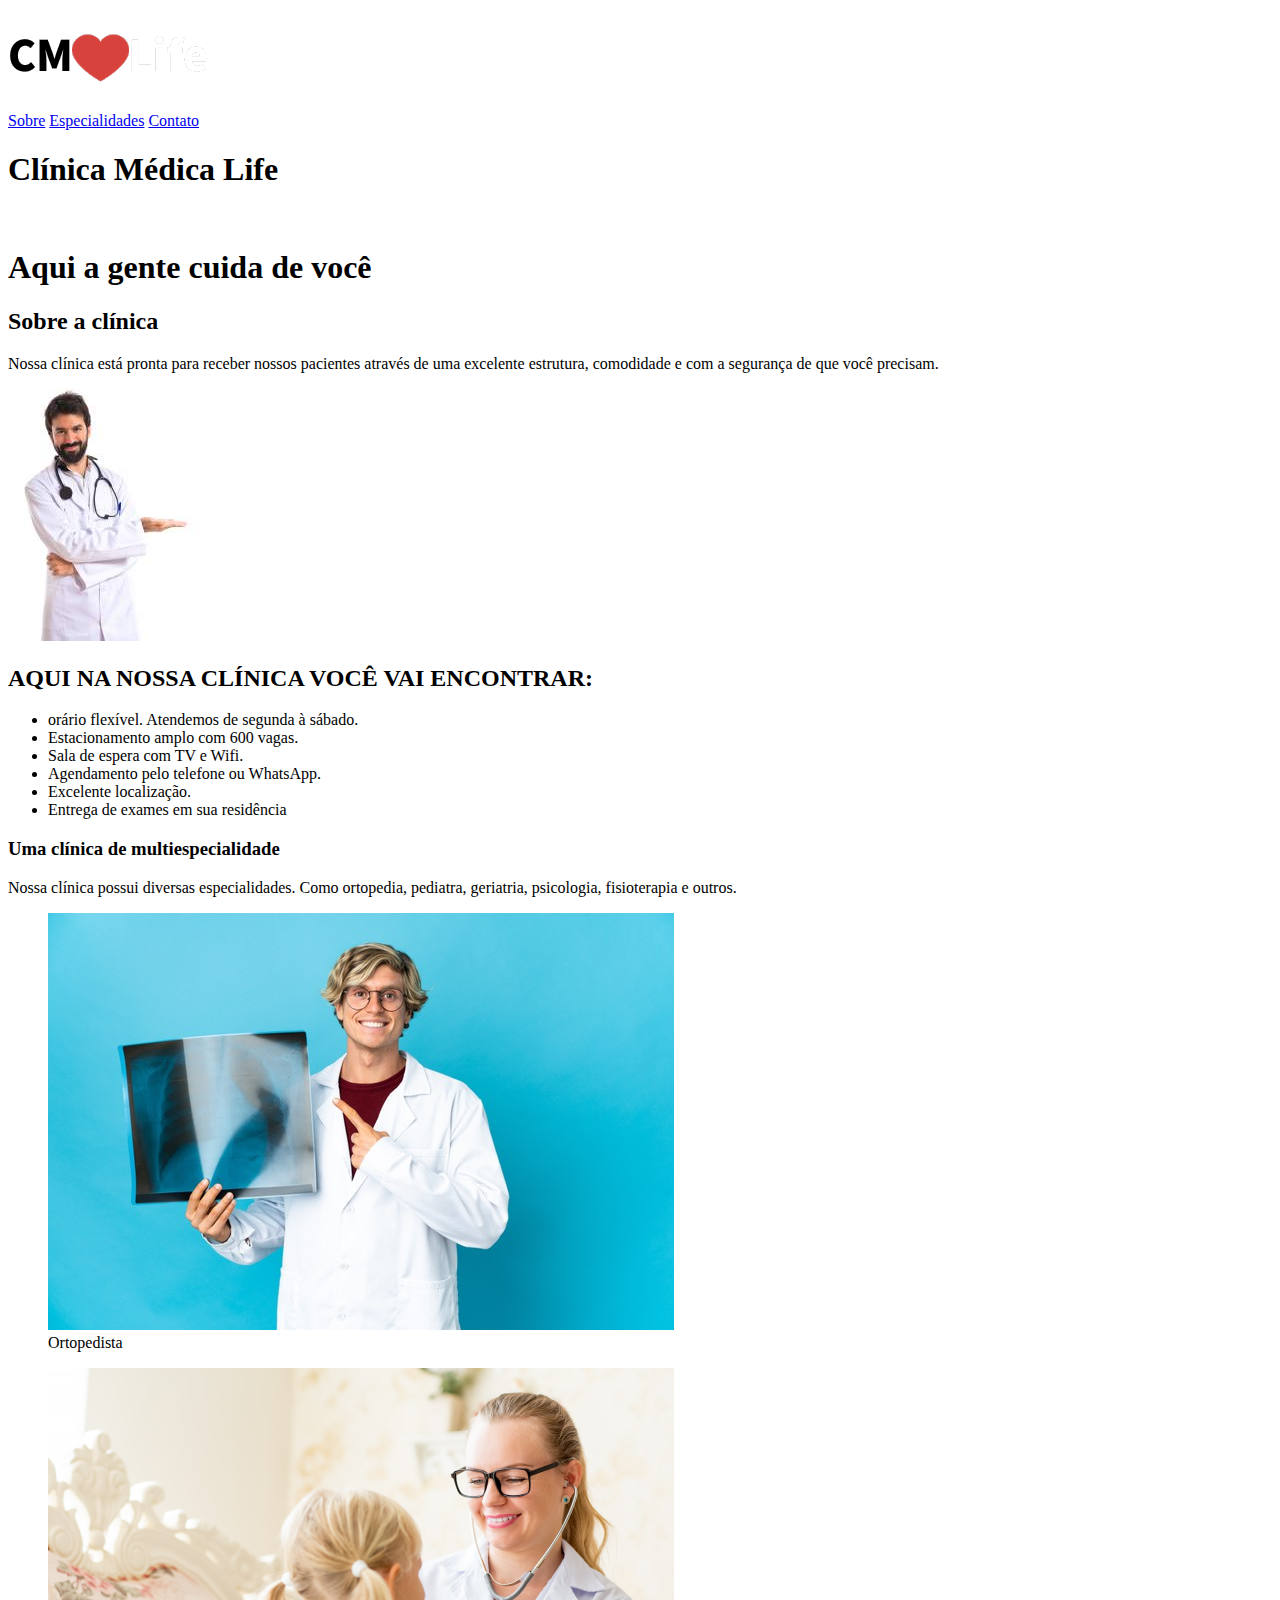
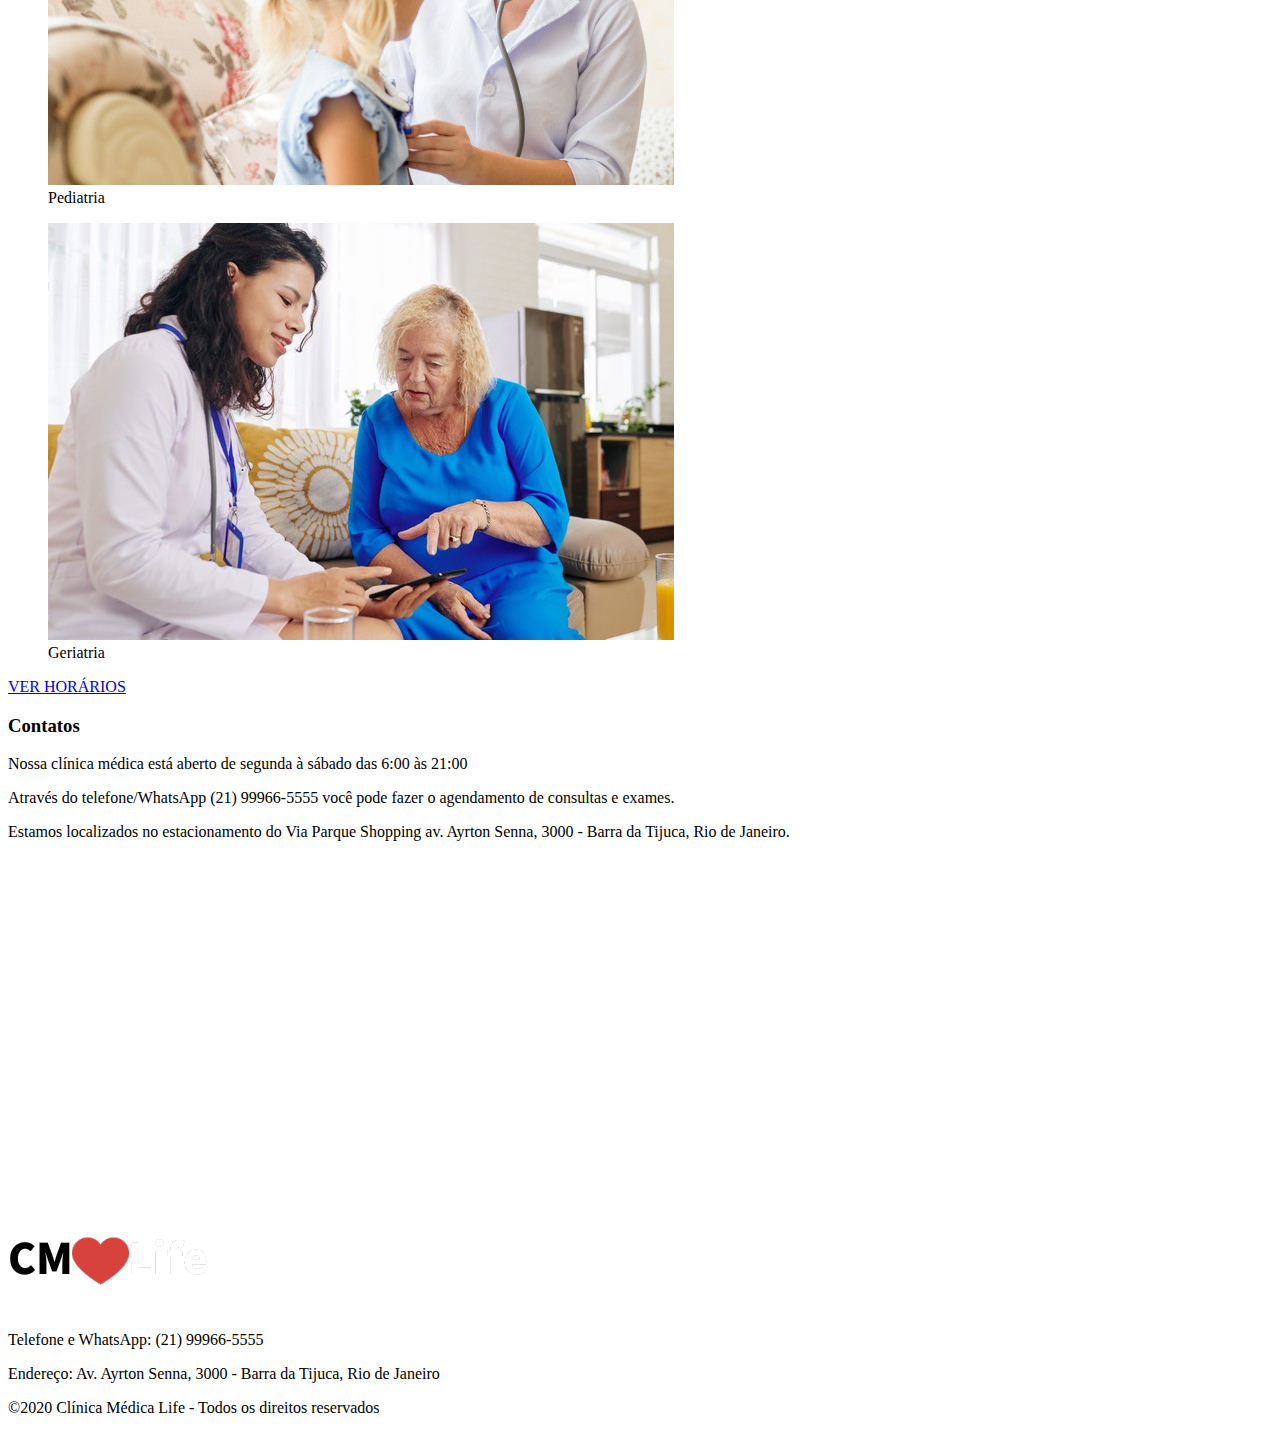
==== index.html @ bc52bafe "fist commit" ====
<!DOCTYPE html>
<html lang="en">
<head>
    <meta charset="UTF-8">
    <meta name="viewport" content="width=device-width, initial-scale=1.0">
    <link rel="stylesheet" href="css/style.css">
    <title>CMLife - Home</title>
</head>
<body>
    <header>
        <div class="topo">
            <div class="logo">
                <a href="index.html">
                    <img src="assets/logo.png" alt="logo" title="logo">
                </a>
            </div>
            <nav>
                <a href="#sobre">Sobre</a>
                <a href="#">Especialidades</a>
                <a href="#contatos">Contato</a>
            </nav>
        </div>
    </header>

    <main>
        <section class="banner">
            <div>
                <h1>Clínica Médica Life</h1>
                <br>
                <h1>Aqui a gente cuida de você</h1>
            </div>
        </section>
        <section id="sobre">
            <div>
                <h2>Sobre a clínica</h2>
                <p>Nossa clínica está pronta para receber nossos pacientes através de uma excelente estrutura, comodidade e com a segurança de que você precisam.</p>
            </div>
            <div>
                <div class="img_medico">
                    <img src="assets/medico.jpg" alt="medico">
                </div>
                <div>
                    <h2>AQUI NA NOSSA CLÍNICA VOCÊ VAI ENCONTRAR:</h2>
                    <ul>
                        <li>orário flexível. Atendemos de segunda à sábado.</li>
                        <li>Estacionamento amplo com 600 vagas.
                        </li>
                        <li>Sala de espera com TV e Wifi.
                        </li>
                        <li>Agendamento pelo telefone ou WhatsApp.
                        </li>
                        <li>Excelente localização.
                        </li>
                        <li>Entrega de exames em sua residência
                        </li>
                    </ul>
                </div>
            </div>
        </section>
        <section id="especialidades">
            <div>
                <h3>Uma clínica de multiespecialidade</h3>
                <p>Nossa clínica possui diversas especialidades. Como ortopedia, pediatra, geriatria, psicologia, fisioterapia e outros.</p>
            </div>
            <div>
                <figure>
                    <img src="assets/ortopedia1.png" alt="">
                    <figcaption>Ortopedista</figcaption>
                </figure>
                <figure>
                    <img src="assets/pediatra.png" alt="">
                    <figcaption>Pediatria</figcaption>
                </figure>
                <figure>
                    <img src="assets/geriatra.png" alt="">
                    <figcaption>Geriatria</figcaption>
                </figure>
            </div>
            <div>
                <a href="especialidades.html">VER HORÁRIOS</a>
            </div>
        </section>
        <section id="contatos">
            <h3>Contatos</h3>
            <p>Nossa clínica médica está aberto de segunda à sábado das 6:00 às 21:00
            </p>
            <p>Através do telefone/WhatsApp (21) 99966-5555 você pode fazer o agendamento de consultas e exames.
            </p>
            <p>Estamos localizados no estacionamento do Via Parque Shopping av. Ayrton Senna, 3000 - Barra da Tijuca, Rio de Janeiro.
            </p>
            <iframe src="https://www.google.com/maps/embed?pb=!1m14!1m8!1m3!1d14692.471710812997!2d-43.3641911!3d-22.9826906!3m2!1i1024!2i768!4f13.1!3m3!1m2!1s0x0%3A0x539cb07246f0e38d!2sVia%20Parque%20Shopping!5e0!3m2!1spt-BR!2sbr!4v1612707978931!5m2!1spt-BR!2sbr" width="100%" height="350" frameborder="0"></iframe>
        </section>
    </main>

    <footer>
        <div>
            <img src="assets/logo.png" alt="">
            <p>Telefone e WhatsApp: (21) 99966-5555
            </p>
            <p>Endereço: Av. Ayrton Senna, 3000 - Barra da Tijuca, Rio de Janeiro
            </p>
            <p>©2020 Clínica Médica Life - Todos os direitos reservados</p>
        </div>
    </footer>
</body>
</html>
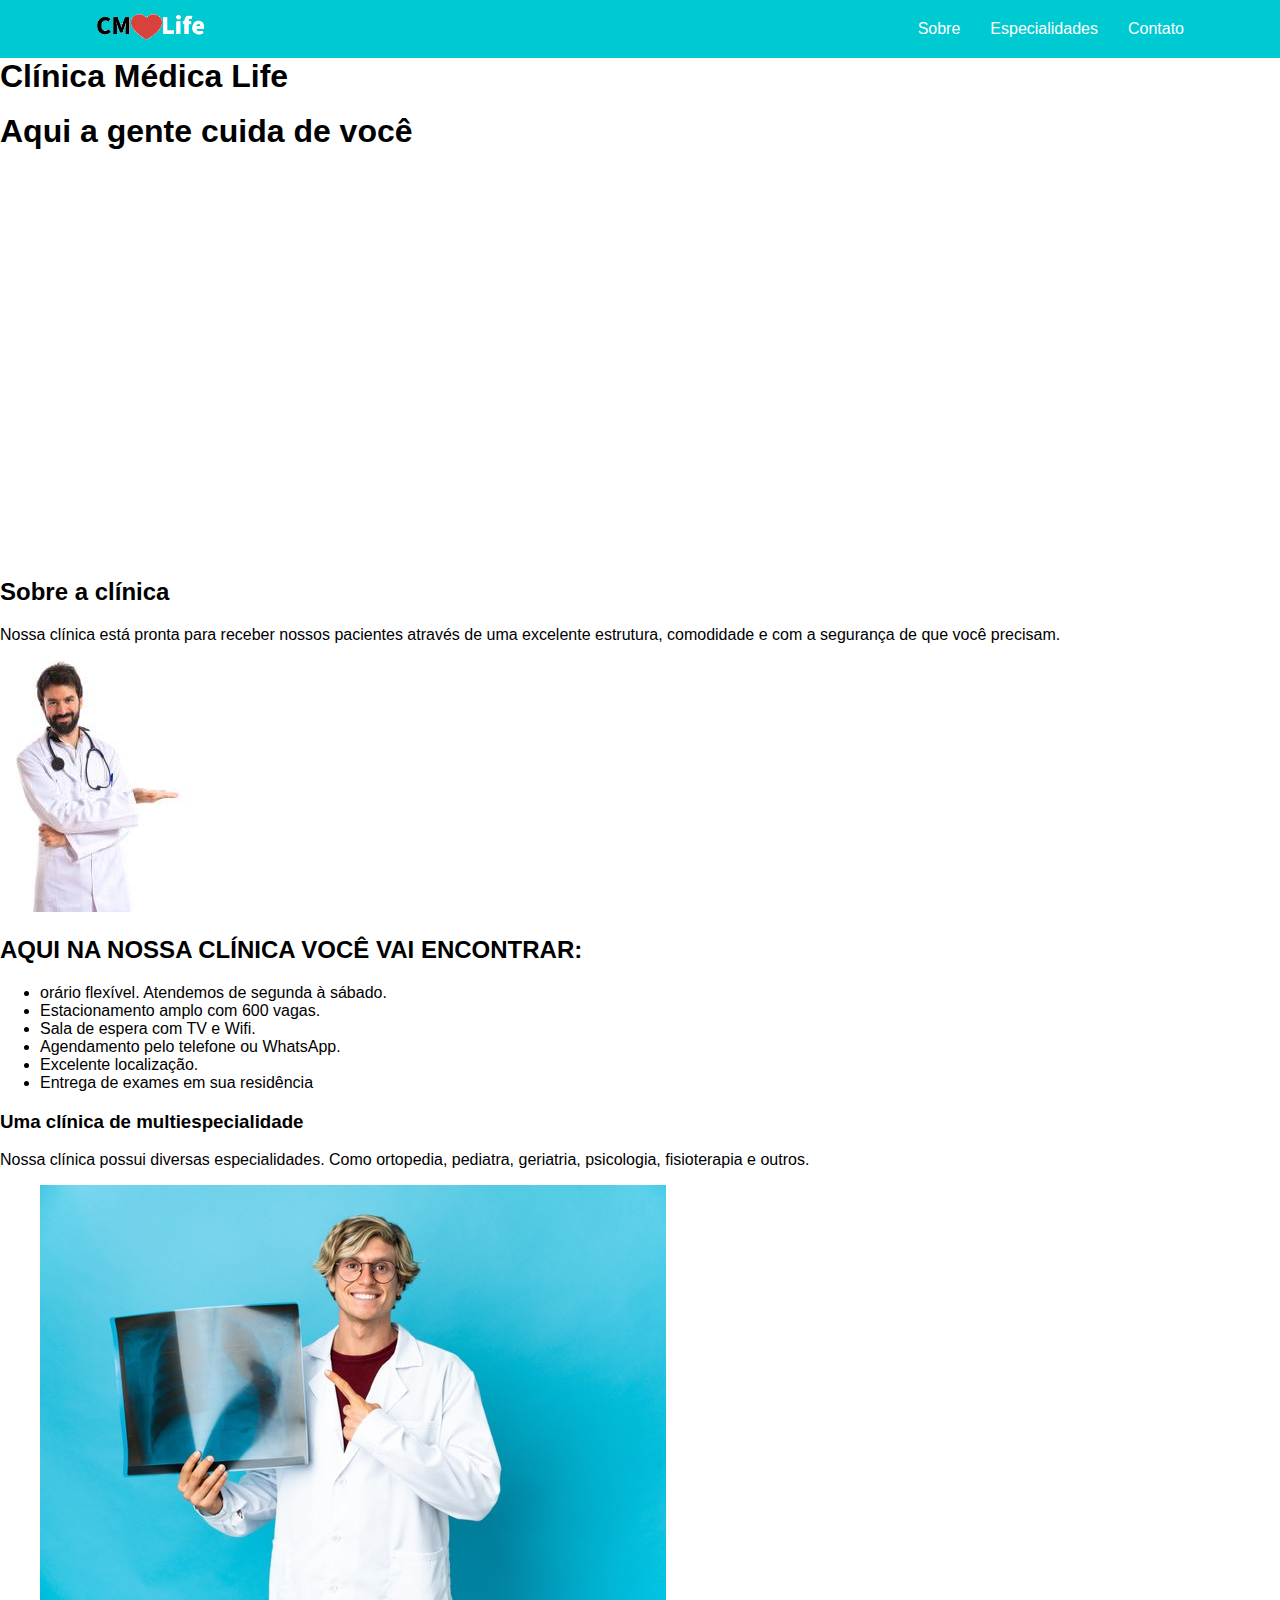
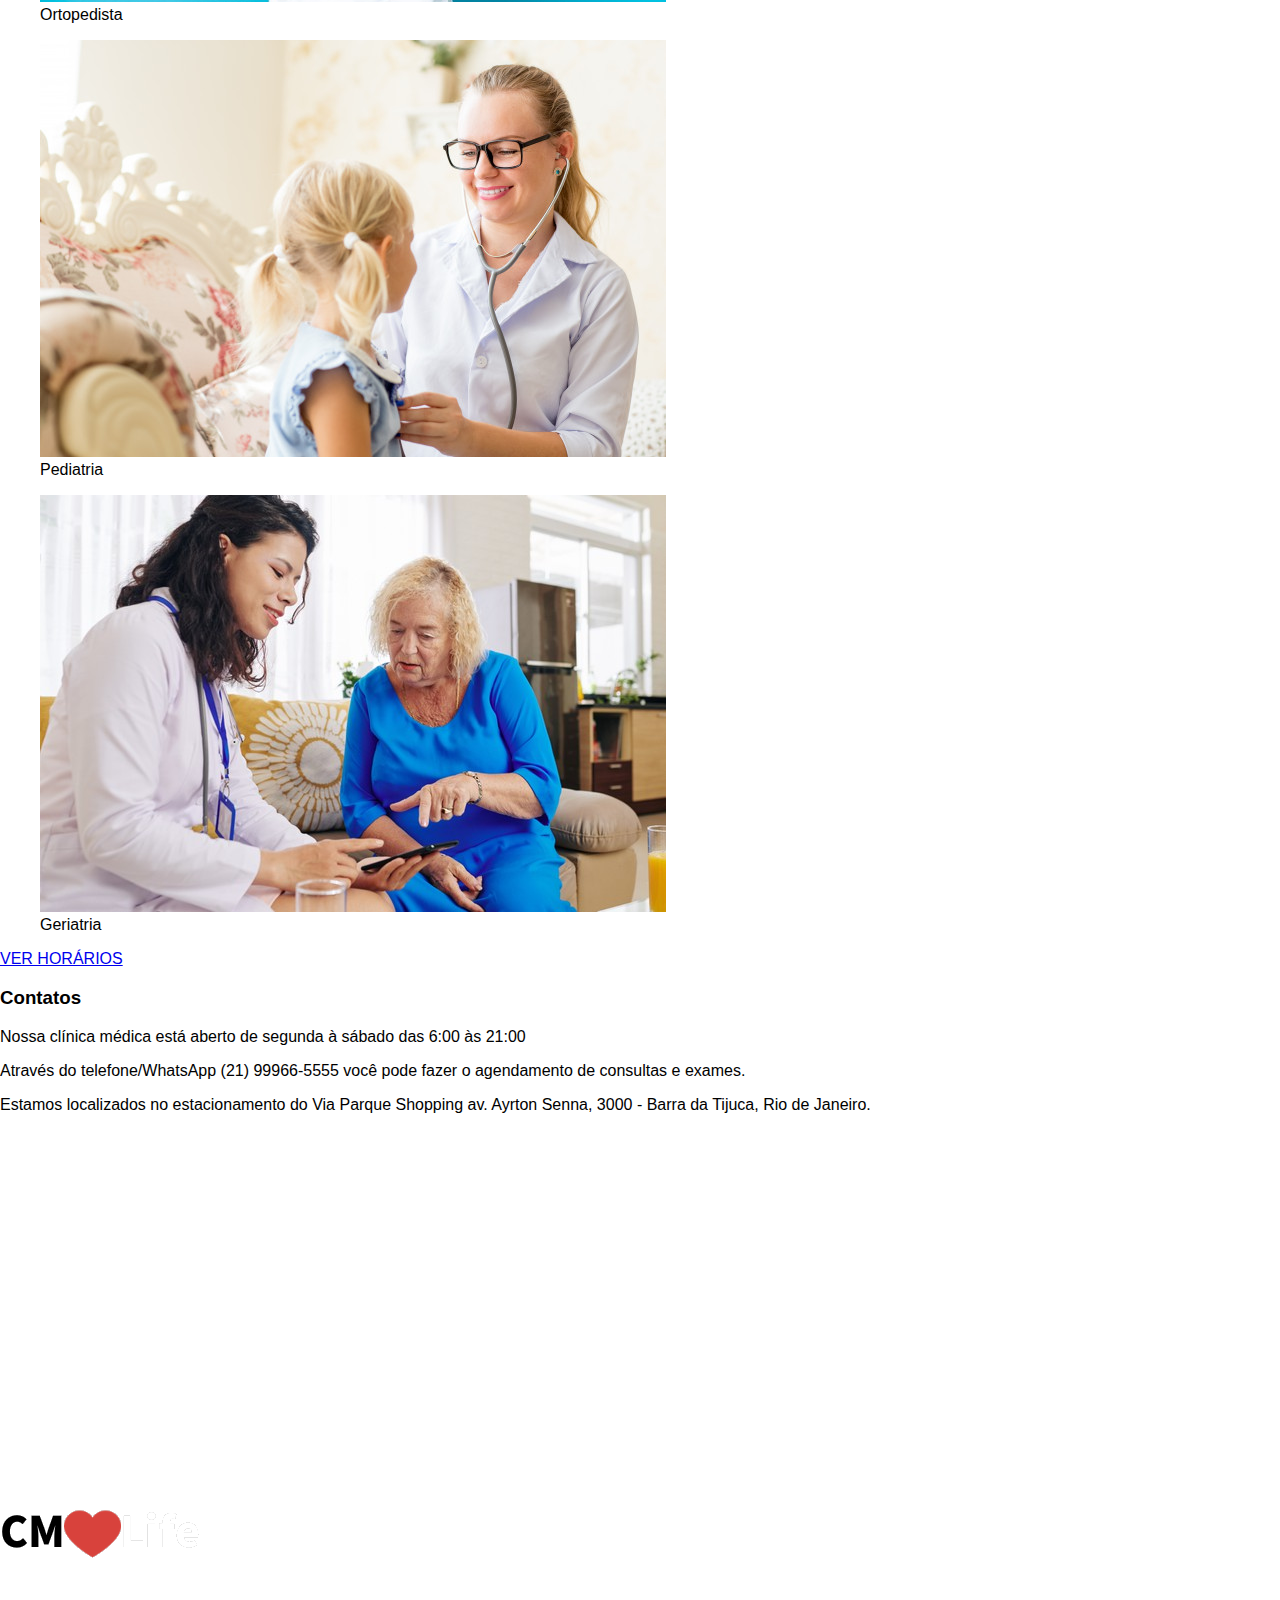
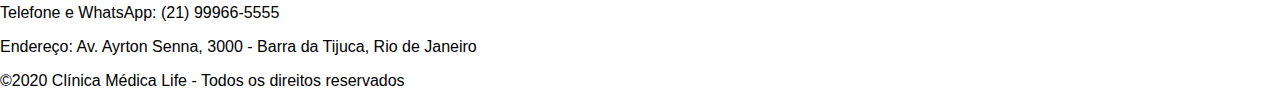
==== commit 61e6ad62: "feat: estilização do header e inicialização da estilização da sessão banner na main" ====
--- a/index.html
+++ b/index.html
@@ -4,21 +4,25 @@
     <meta charset="UTF-8">
     <meta name="viewport" content="width=device-width, initial-scale=1.0">
     <link rel="stylesheet" href="css/style.css">
+    <link href="https://fonts.googleapis.com/css2?family=Source+Sans+Pro:ital,wght@0,200;0,300;0,400;0,600;0,700;0,900;1,200;1,300;1,400;1,600;1,700;1,900&display=swap
+    ">
     <title>CMLife - Home</title>
 </head>
 <body>
     <header>
         <div class="topo">
-            <div class="logo">
-                <a href="index.html">
-                    <img src="assets/logo.png" alt="logo" title="logo">
-                </a>
+            <div class="conteudo-topo">
+                <div class="logo">
+                    <a href="index.html">
+                        <img src="assets/logo.png" alt="logo" title="logo">
+                    </a>
+                </div>
+                <nav class="links-topo">
+                    <a href="#sobre">Sobre</a>
+                    <a href="#">Especialidades</a>
+                    <a href="#contatos">Contato</a>
+                </nav>
             </div>
-            <nav>
-                <a href="#sobre">Sobre</a>
-                <a href="#">Especialidades</a>
-                <a href="#contatos">Contato</a>
-            </nav>
         </div>
     </header>
 
--- a/css/style.css
+++ b/css/style.css
@@ -0,0 +1,69 @@
+/* GERAL */
+* {
+    box-sizing: border-box;
+    font-family: 'Source Sans Pro', sans-serif;
+}
+
+body {
+    margin: 0;
+    padding: 0;
+    background-color: #fff;
+}
+
+h1 {
+    padding: 0;
+    margin: 0;
+}
+
+/* TOPO */
+.topo {
+    background-color: #00cad1;
+    display: flex;
+    justify-content: center;
+    width: 100%;
+}
+
+.conteudo-topo {
+    display: flex;
+    justify-content: space-between;
+    width: 85%;
+}
+
+.logo {
+    width: 10%;
+    display: flex;
+    justify-content: center;
+    align-items: center;
+}
+
+.logo img {
+    width: 100%;
+    min-width: 100px
+}
+
+.links-topo {
+    display: flex;
+    align-items: center;
+    justify-content: space-evenly;
+    gap: 30px;
+}
+
+.links-topo a {
+    color: #fff;
+    text-decoration: none;
+}
+
+.links-topo a:hover {
+    color: #004b4c;
+}
+
+/* CONTEUDO */
+.banner {
+    background-image: url('/assets/recepcao.png');
+    background-size: cover;
+    background-position: center;
+    background-repeat: no-repeat;
+    height: 500px;
+    width: 100%;
+}
+
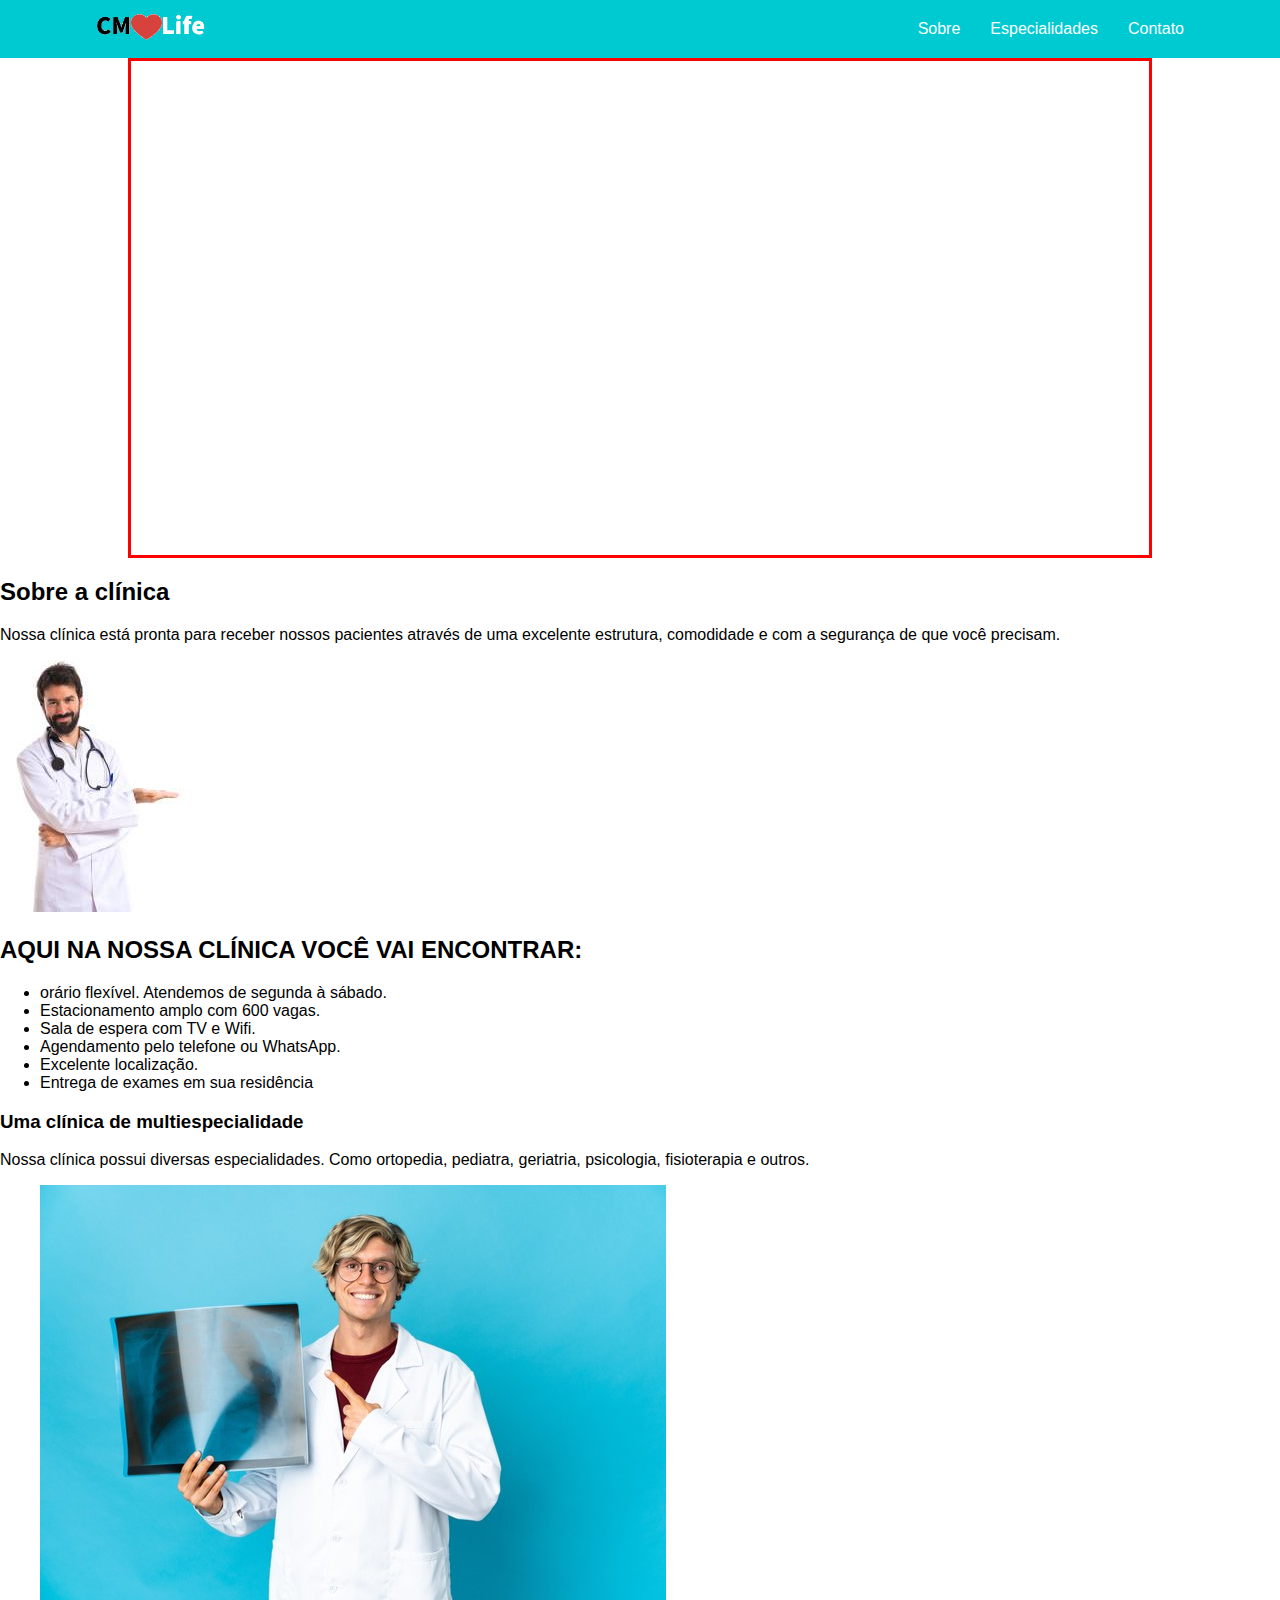
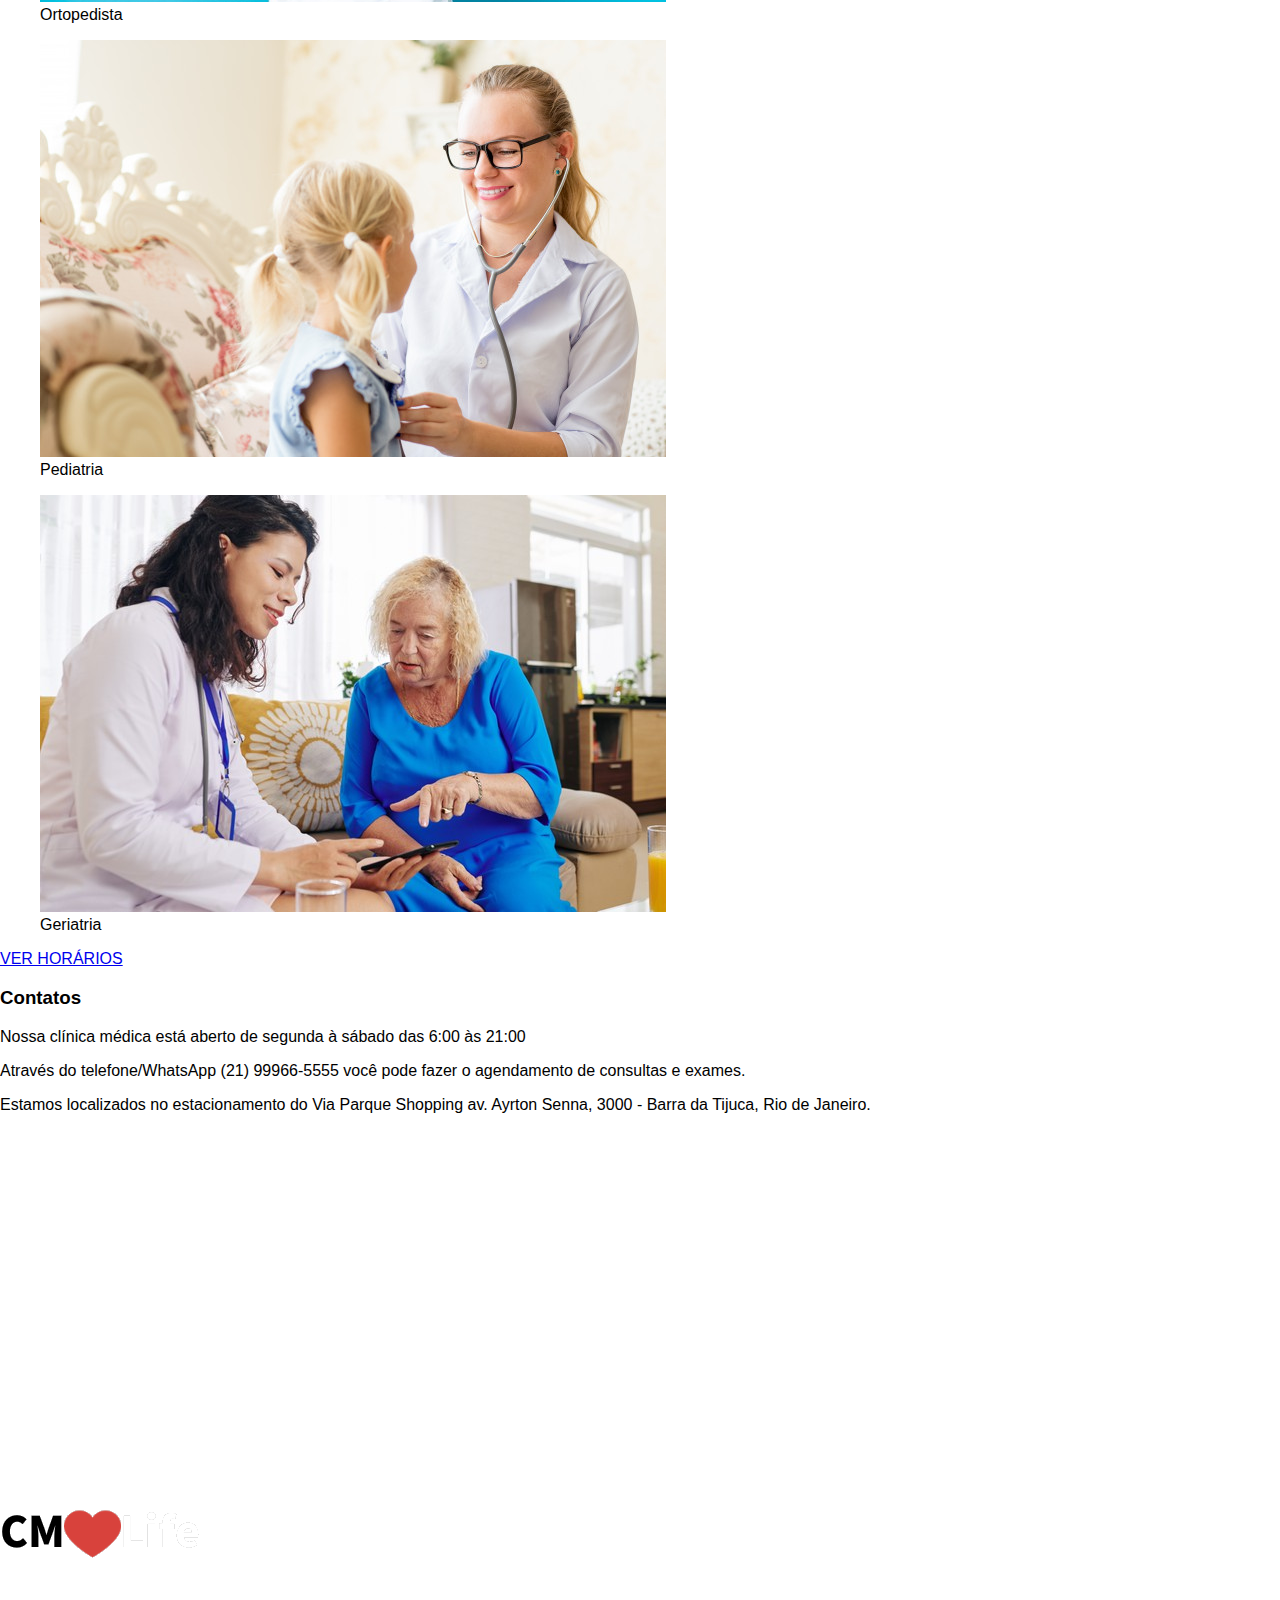
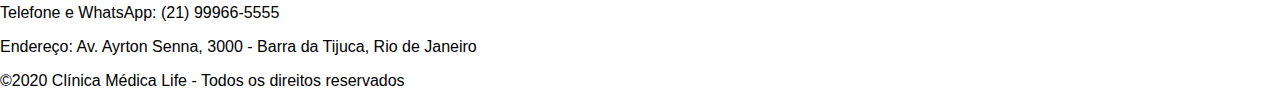
==== commit 8ee3f554: "feat: criação da estilização da banner" ====
--- a/index.html
+++ b/index.html
@@ -27,8 +27,8 @@
     </header>
 
     <main>
-        <section class="banner">
-            <div>
+        <section class="banner ">
+            <div class="container texto-maiusculo">
                 <h1>Clínica Médica Life</h1>
                 <br>
                 <h1>Aqui a gente cuida de você</h1>
--- a/css/style.css
+++ b/css/style.css
@@ -1,18 +1,28 @@
 /* GERAL */
 * {
     box-sizing: border-box;
-    font-family: 'Source Sans Pro', sans-serif;
 }
 
 body {
     margin: 0;
     padding: 0;
     background-color: #fff;
+    font-family: 'Source Sans Pro', sans-serif;
+}
+
+.texto-maiusculo {
+    text-transform: uppercase;
 }
 
 h1 {
     padding: 0;
     margin: 0;
+}
+
+.container {
+    max-width: 1024px;
+    display: flex;
+    justify-content: center;
 }
 
 /* TOPO */
@@ -65,5 +75,18 @@
     background-repeat: no-repeat;
     height: 500px;
     width: 100%;
+    display: flex;
+    justify-content: center;
 }
 
+.banner div {
+    border: 3px solid red;
+    width: 100%;
+    height: 500px;
+    display: flex;
+    flex-direction: column;
+    justify-content: center;
+    color: white;
+    ;
+}
+
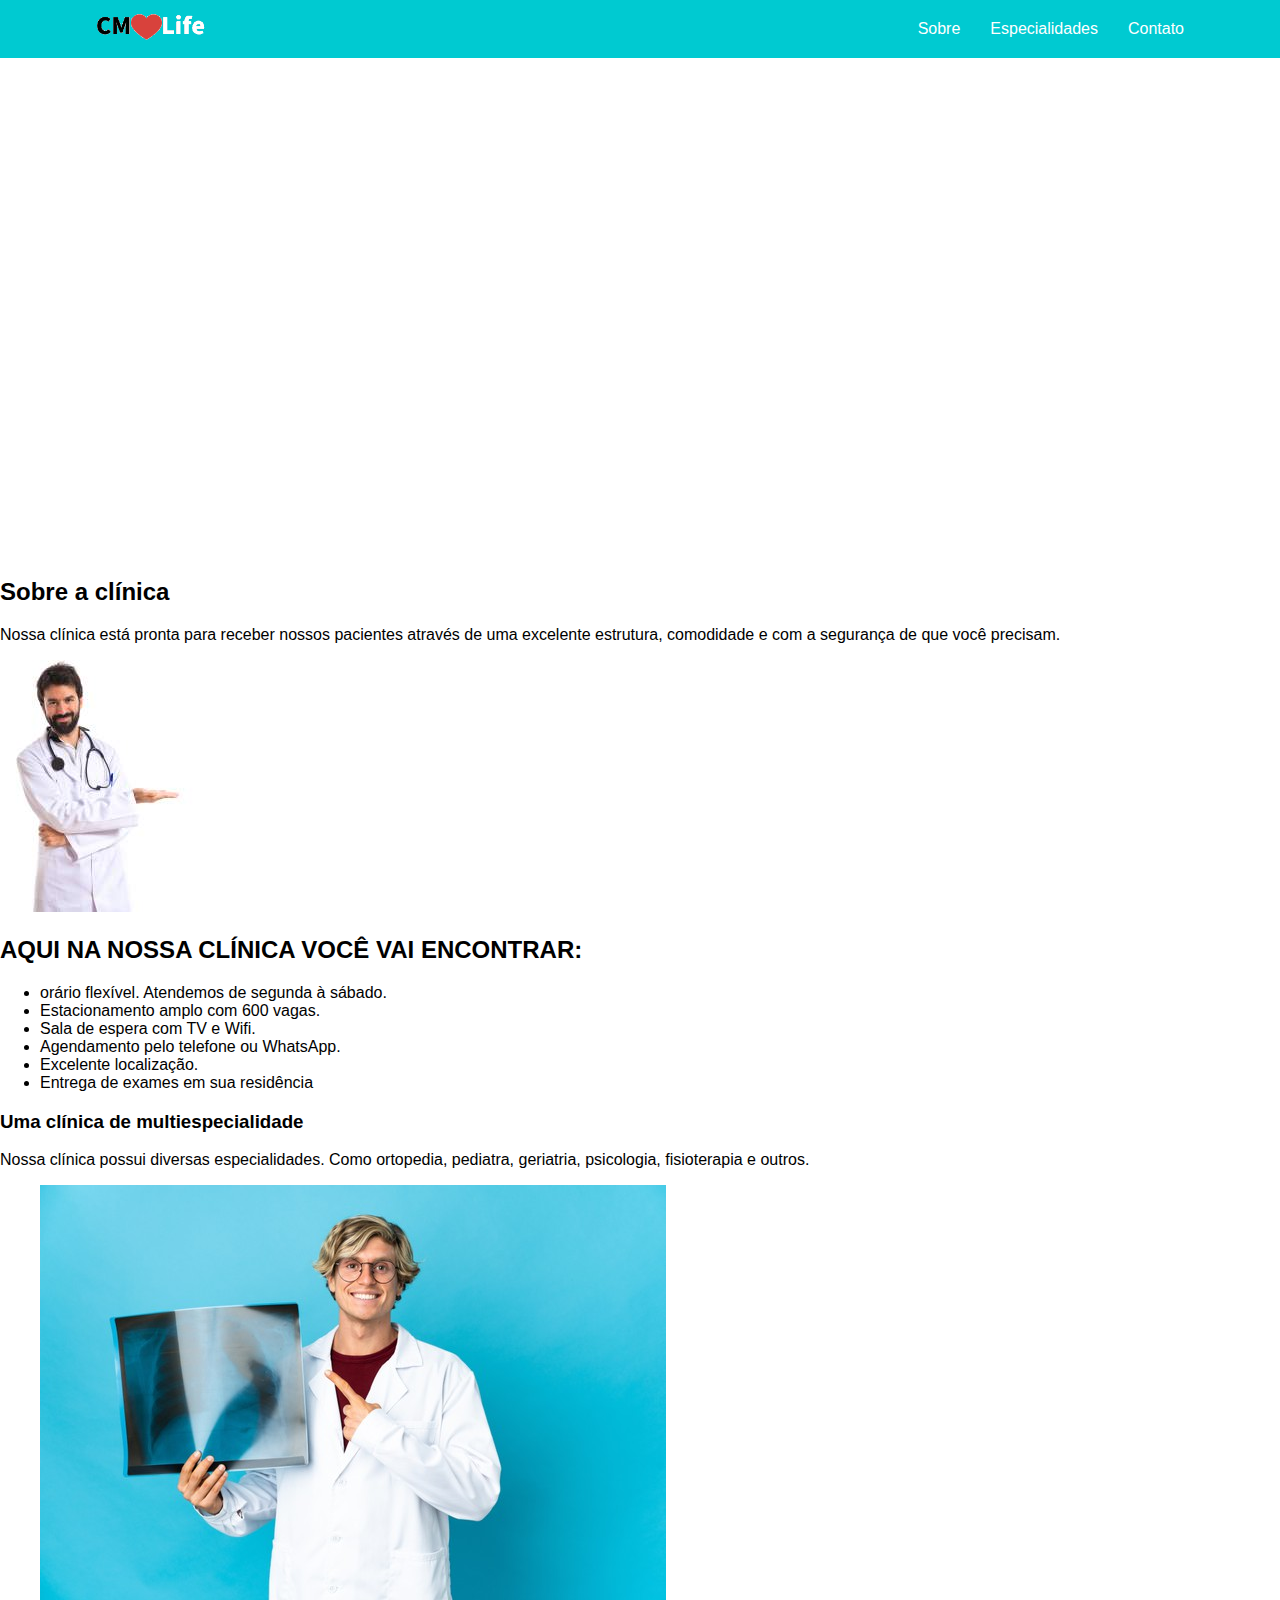
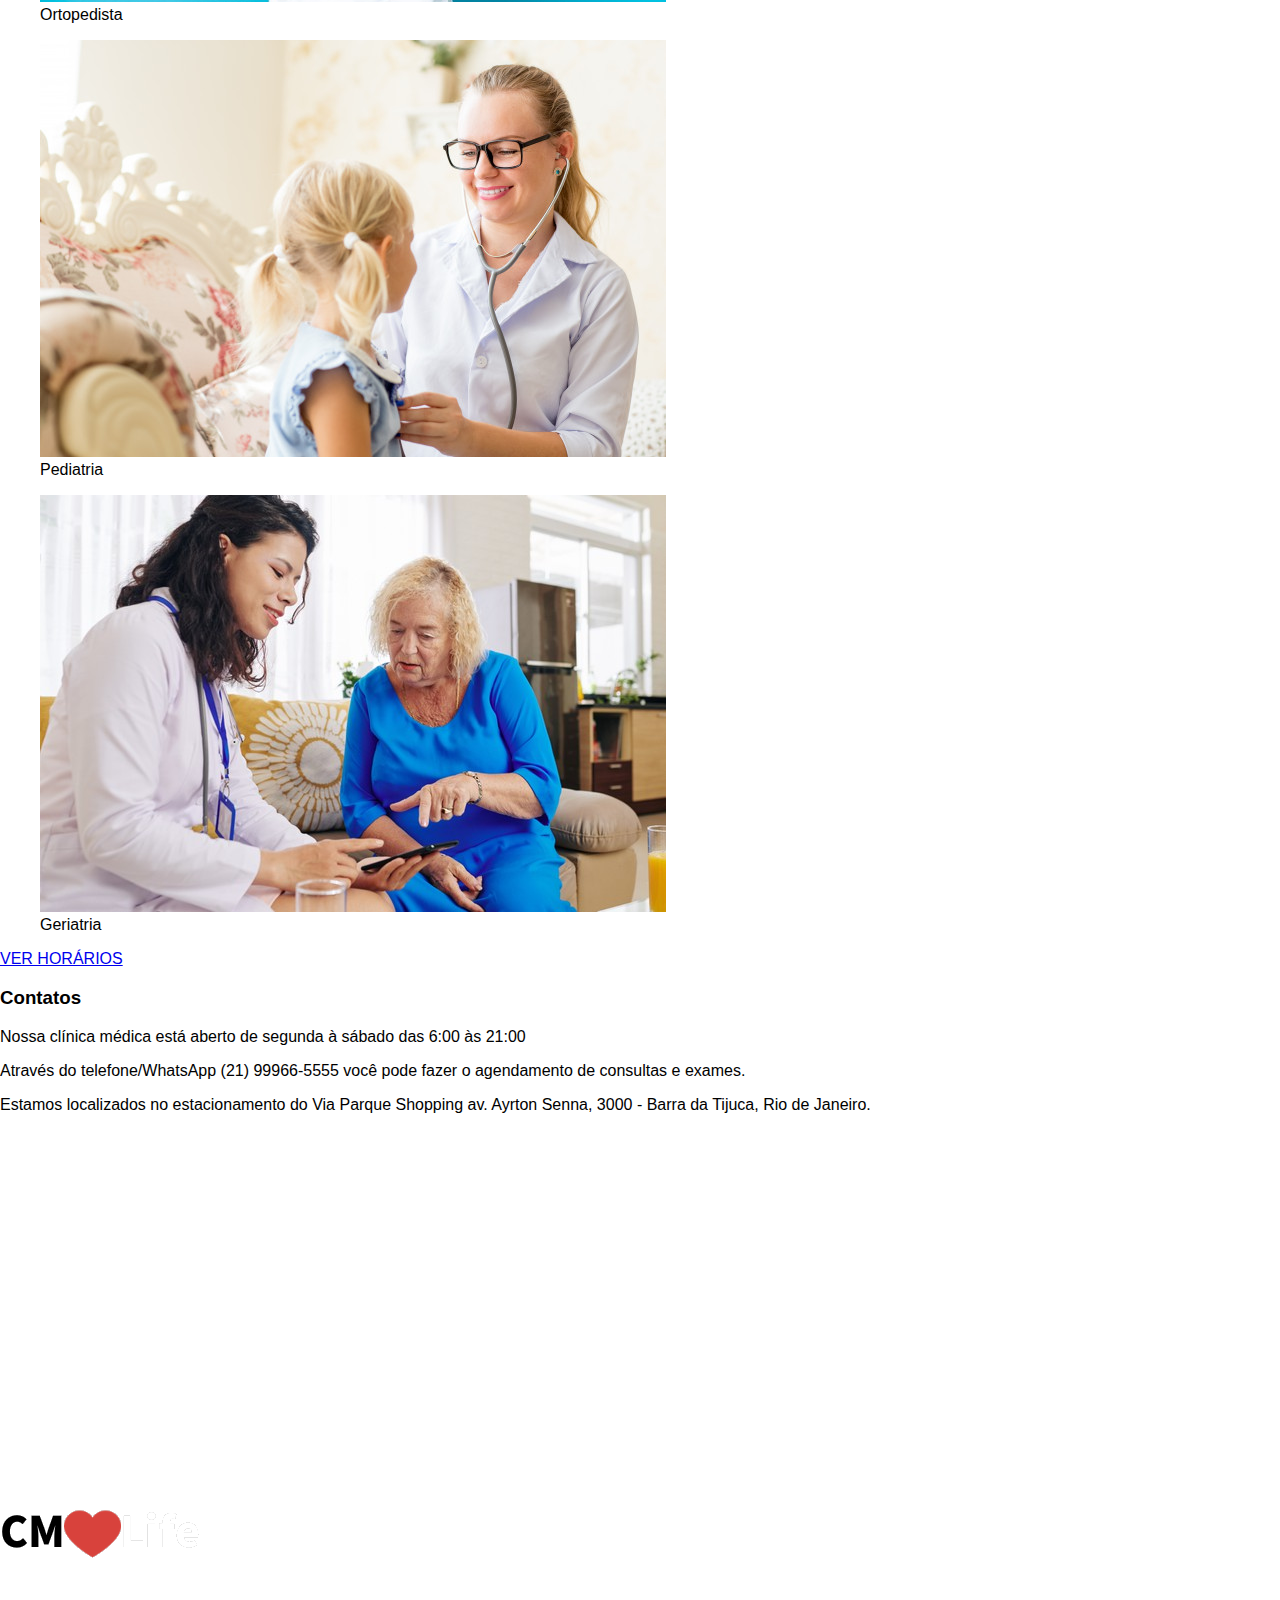
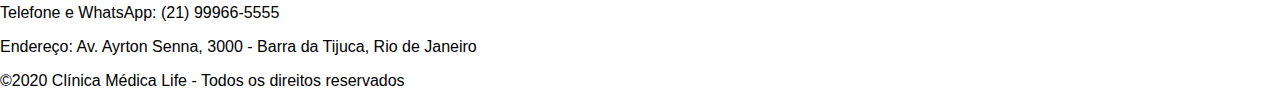
==== commit ae79f6b9: "commit teste" ====
--- a/index.html
+++ b/index.html
@@ -32,6 +32,7 @@
                 <h1>Clínica Médica Life</h1>
                 <br>
                 <h1>Aqui a gente cuida de você</h1>
+                <h1>teste</h1>
             </div>
         </section>
         <section id="sobre">
--- a/css/style.css
+++ b/css/style.css
@@ -80,13 +80,11 @@
 }
 
 .banner div {
-    border: 3px solid red;
     width: 100%;
     height: 500px;
     display: flex;
     flex-direction: column;
     justify-content: center;
     color: white;
-    ;
 }
 
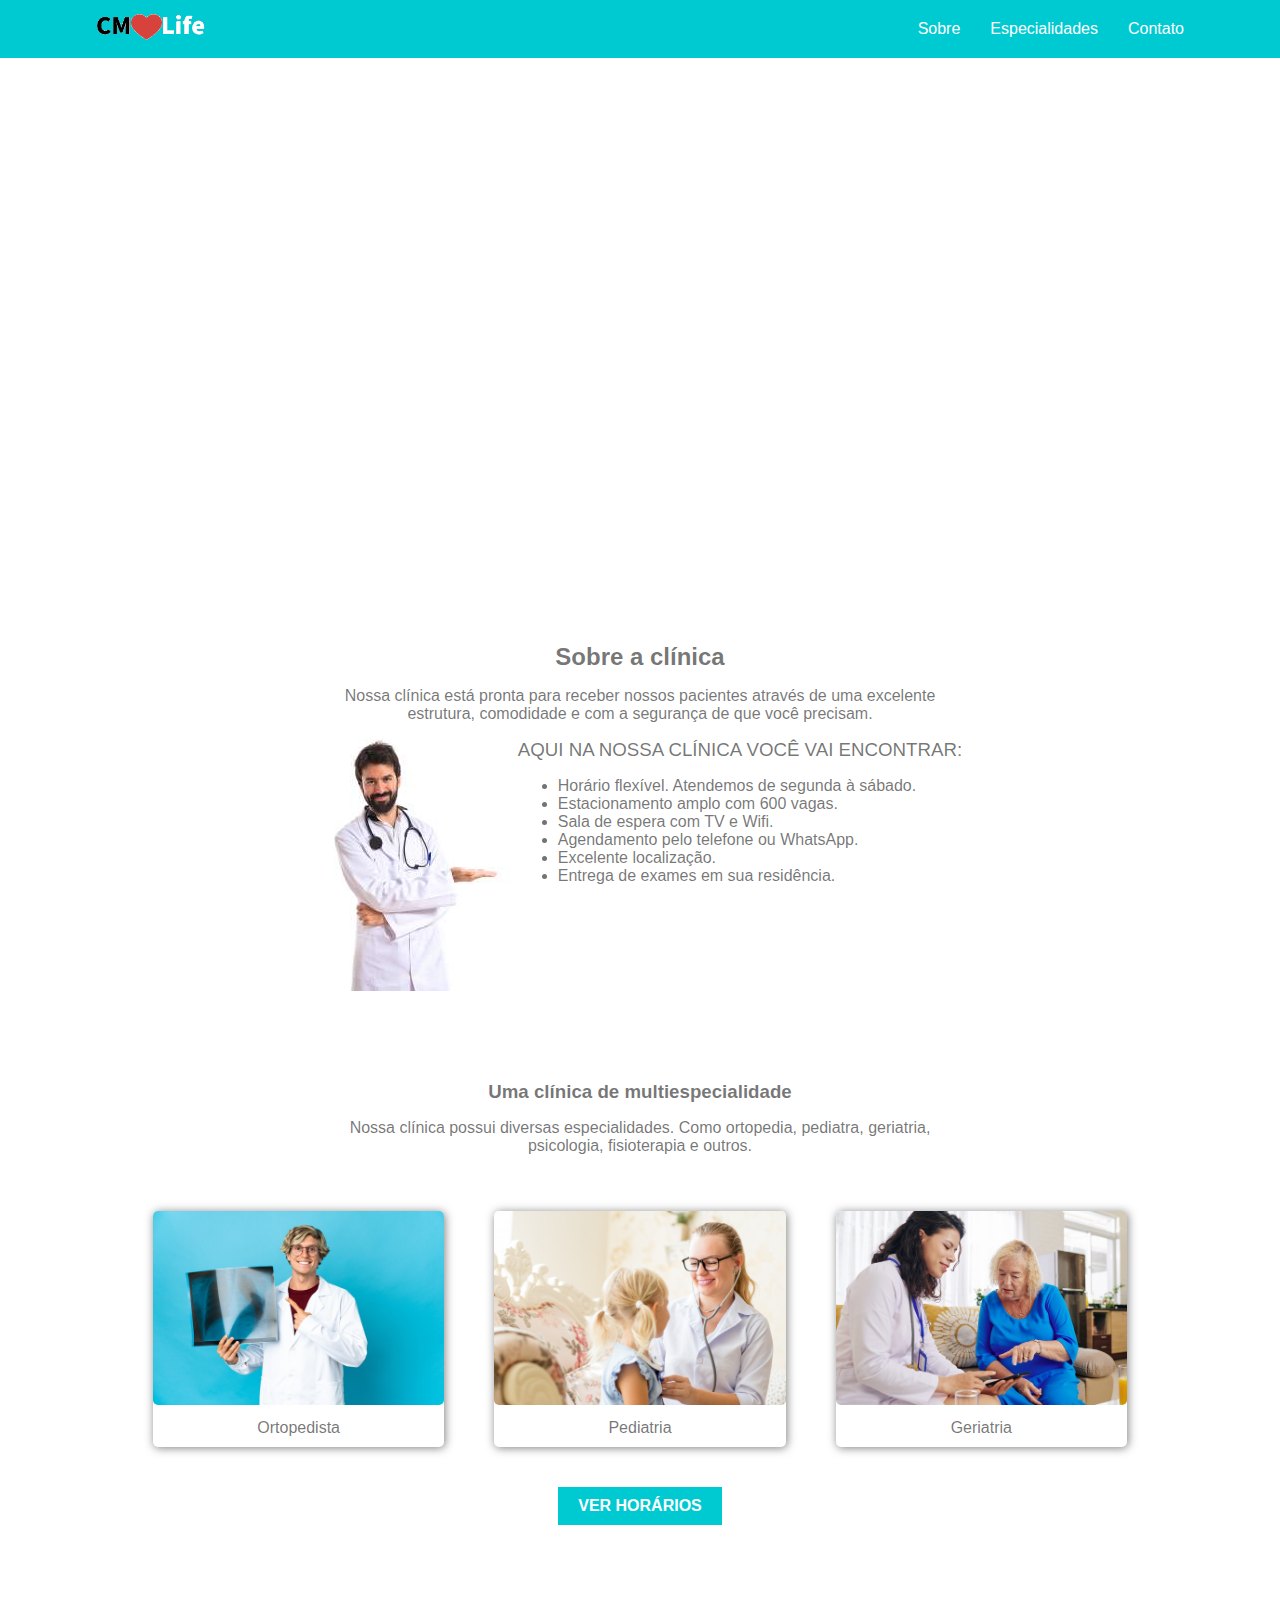
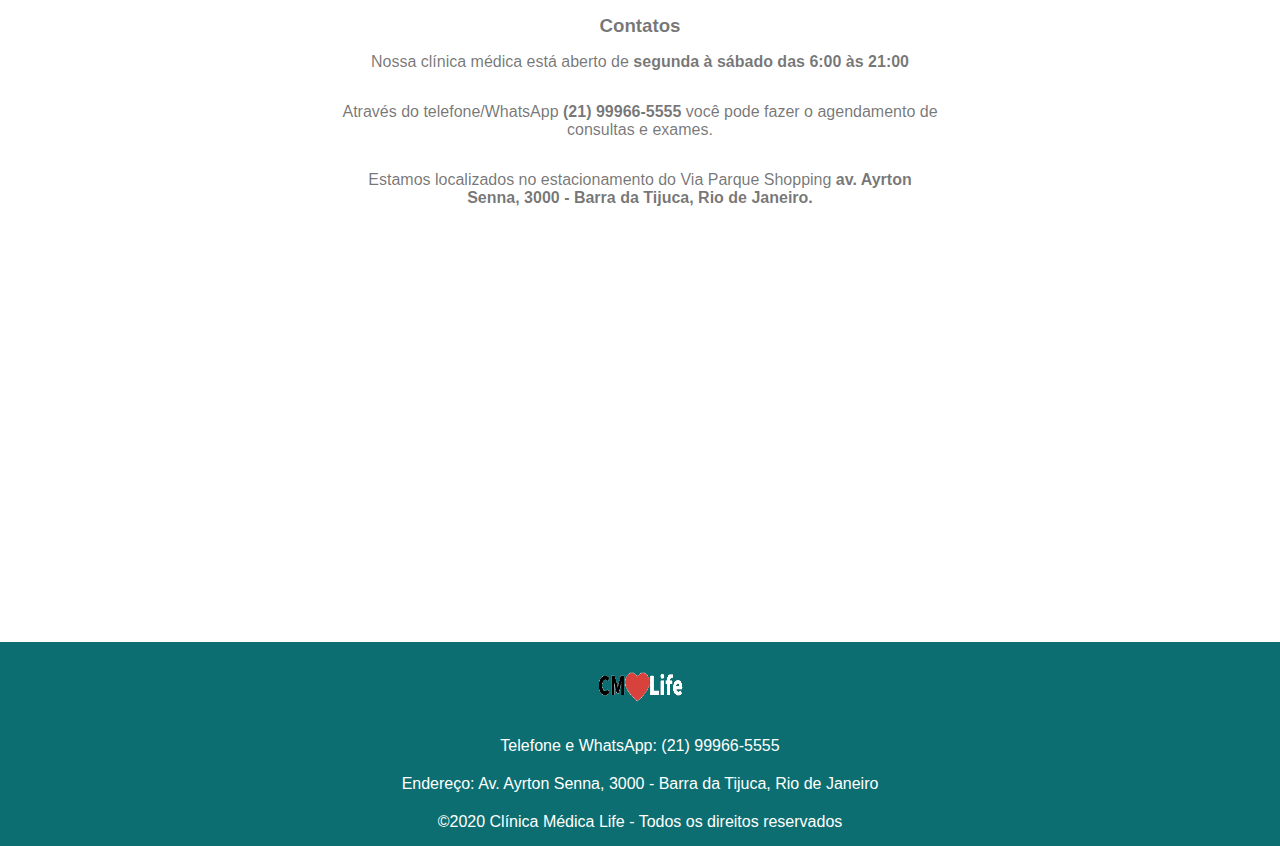
==== commit c202960d: "feat: ajustes no html e css para melhor estruturação e reutilização de classe; criação da responsivi" ====
--- a/index.html
+++ b/index.html
@@ -27,78 +27,69 @@
     </header>
 
     <main>
-        <section class="banner ">
-            <div class="container texto-maiusculo">
-                <h1>Clínica Médica Life</h1>
-                <br>
-                <h1>Aqui a gente cuida de você</h1>
-                <h1>teste</h1>
+        <section class="banner">
+            <div class="banner-texto container texto-maiusculo">
+                <h1>Clínica Médica Life<br> Aqui a gente cuida de você</h1>
             </div>
         </section>
-        <section id="sobre">
-            <div>
+        <section class="container" id="sobre">
+            <div class="sobre_titulo container-titulo">
                 <h2>Sobre a clínica</h2>
                 <p>Nossa clínica está pronta para receber nossos pacientes através de uma excelente estrutura, comodidade e com a segurança de que você precisam.</p>
             </div>
-            <div>
-                <div class="img_medico">
-                    <img src="assets/medico.jpg" alt="medico">
-                </div>
+            <div class="sobre_conteudo">
+                <img src="assets/medico.jpg" alt="medico">
                 <div>
-                    <h2>AQUI NA NOSSA CLÍNICA VOCÊ VAI ENCONTRAR:</h2>
+                    <h3>AQUI NA NOSSA CLÍNICA VOCÊ VAI ENCONTRAR:</h3>
                     <ul>
-                        <li>orário flexível. Atendemos de segunda à sábado.</li>
-                        <li>Estacionamento amplo com 600 vagas.
-                        </li>
-                        <li>Sala de espera com TV e Wifi.
-                        </li>
-                        <li>Agendamento pelo telefone ou WhatsApp.
-                        </li>
-                        <li>Excelente localização.
-                        </li>
-                        <li>Entrega de exames em sua residência
-                        </li>
+                        <li>Horário flexível. Atendemos de segunda à sábado.</li>
+                        <li>Estacionamento amplo com 600 vagas.</li>
+                        <li>Sala de espera com TV e Wifi.</li>
+                        <li>Agendamento pelo telefone ou WhatsApp.</li>
+                        <li>Excelente localização.</li>
+                        <li>Entrega de exames em sua residência.</li>
                     </ul>
                 </div>
             </div>
         </section>
-        <section id="especialidades">
-            <div>
+        <section class="container" id="especialidades">
+            <div class="especialidades_conteudo container-titulo">
                 <h3>Uma clínica de multiespecialidade</h3>
                 <p>Nossa clínica possui diversas especialidades. Como ortopedia, pediatra, geriatria, psicologia, fisioterapia e outros.</p>
             </div>
-            <div>
-                <figure>
+            <div class="cards">
+                <figure class="card">
                     <img src="assets/ortopedia1.png" alt="">
                     <figcaption>Ortopedista</figcaption>
                 </figure>
-                <figure>
+                <figure class="card">
                     <img src="assets/pediatra.png" alt="">
                     <figcaption>Pediatria</figcaption>
                 </figure>
-                <figure>
+                <figure class="card">
                     <img src="assets/geriatra.png" alt="">
                     <figcaption>Geriatria</figcaption>
                 </figure>
             </div>
-            <div>
+            <div class="horarios">
                 <a href="especialidades.html">VER HORÁRIOS</a>
             </div>
         </section>
-        <section id="contatos">
-            <h3>Contatos</h3>
-            <p>Nossa clínica médica está aberto de segunda à sábado das 6:00 às 21:00
-            </p>
-            <p>Através do telefone/WhatsApp (21) 99966-5555 você pode fazer o agendamento de consultas e exames.
-            </p>
-            <p>Estamos localizados no estacionamento do Via Parque Shopping av. Ayrton Senna, 3000 - Barra da Tijuca, Rio de Janeiro.
-            </p>
-            <iframe src="https://www.google.com/maps/embed?pb=!1m14!1m8!1m3!1d14692.471710812997!2d-43.3641911!3d-22.9826906!3m2!1i1024!2i768!4f13.1!3m3!1m2!1s0x0%3A0x539cb07246f0e38d!2sVia%20Parque%20Shopping!5e0!3m2!1spt-BR!2sbr!4v1612707978931!5m2!1spt-BR!2sbr" width="100%" height="350" frameborder="0"></iframe>
+        <section class="container" id="contatos">
+            <div class="contatos-titulo container-titulo">
+                <h3>Contatos</h3>
+                <p>Nossa clínica médica está aberto de <span>segunda à sábado das 6:00 às 21:00</span></p>
+                <p>Através do telefone/WhatsApp <span>(21) 99966-5555</span> você pode fazer o agendamento de consultas e exames.</p>
+                <p>Estamos localizados no estacionamento do Via Parque Shopping <span>av. Ayrton Senna, 3000 - Barra da Tijuca, Rio de Janeiro.</span></p>
+            </div>
+            <div class="mapa">
+                <iframe src="https://www.google.com/maps/embed?pb=!1m14!1m8!1m3!1d14692.471710812997!2d-43.3641911!3d-22.9826906!3m2!1i1024!2i768!4f13.1!3m3!1m2!1s0x0%3A0x539cb07246f0e38d!2sVia%20Parque%20Shopping!5e0!3m2!1spt-BR!2sbr!4v1612707978931!5m2!1spt-BR!2sbr" width="100%" height="350" frameborder="0"></iframe>
+            </div>
         </section>
     </main>
 
     <footer>
-        <div>
+        <div class="container rodape">
             <img src="assets/logo.png" alt="">
             <p>Telefone e WhatsApp: (21) 99966-5555
             </p>
--- a/css/style.css
+++ b/css/style.css
@@ -10,22 +10,35 @@
     font-family: 'Source Sans Pro', sans-serif;
 }
 
+main{
+    color: #0000008c;
+    margin-bottom: 60px;
+}
+
 .texto-maiusculo {
     text-transform: uppercase;
 }
 
-h1 {
-    padding: 0;
-    margin: 0;
-}
-
 .container {
     max-width: 1024px;
-    display: flex;
-    justify-content: center;
+    margin: 0 auto;
+    padding: 5px 15px;
+}
+
+.container-titulo {
+    max-width: 600px;
+    text-align: center; 
+    margin: 80px auto 0 auto;
+}
+
+h1, h2, h3{
+    padding: 0;
+    margin: 0;
 }
 
 /* TOPO */
+
+
 .topo {
     background-color: #00cad1;
     display: flex;
@@ -68,23 +81,207 @@
 }
 
 /* CONTEUDO */
+
 .banner {
+    position: relative;
     background-image: url('/assets/recepcao.png');
+    background-repeat: no-repeat;
     background-size: cover;
-    background-position: center;
-    background-repeat: no-repeat;
+    background-position:center; 
     height: 500px;
     width: 100%;
-    display: flex;
-    justify-content: center;
-}
-
-.banner div {
-    width: 100%;
+}
+
+.banner-texto {
+    /* width: 100%;
     height: 500px;
     display: flex;
     flex-direction: column;
-    justify-content: center;
-    color: white;
-}
-
+    justify-content: center; */
+    color: #fff;
+    height: 100%;
+    padding: 10px;
+    display: flex;
+    align-items: center;
+}
+
+.banner-texto h1 {
+    font-weight: 500;
+    font-size: 38px;
+    margin: 0;
+}
+
+/* SOBRE A CLINICA */
+
+.sobre_titulo {
+    display: flex;
+    flex-direction: column;
+    align-items: center;
+}
+
+.sobre_conteudo {
+    display: flex;
+    justify-content: center;
+}
+
+.sobre_conteudo h3 {
+    font-weight: 500;
+}
+
+/* ESPECIALISTAS */
+
+.especialidades_conteudo {
+    margin-bottom: 30px;
+    display: flex;
+    flex-direction: column;
+    align-items: center;
+    text-align: center;
+}
+
+.cards {
+    display: flex;
+    flex-wrap: wrap;
+    justify-content: space-between;
+}
+
+.card {
+    border-radius: 5px;
+    margin: 10px;
+    width: calc(100% / 3 - 40px);
+    box-shadow: 1px 1px 10px rgba(0, 0, 0, 0.5);
+}
+
+figure img {
+    width: 100%;
+    border-radius: 5px;
+}
+
+figcaption {
+    text-align: center;
+    padding: 10px;
+}
+
+.horarios {
+    margin-top: 30px;
+    display: flex;
+    justify-content: center;
+}
+
+.horarios a {
+    background-color: #00cad1;
+    color: #fff;
+    text-decoration: none;
+    padding: 10px 20px;
+    font-weight: 600;
+}
+
+/* CONTATOS */
+
+.contatos-titulo {
+    display: flex;
+    flex-direction: column;
+    align-items: center;
+}
+
+.contatos-titulo span {
+    font-weight: bold;
+}
+
+
+/* FOOTER */
+footer {
+    background-color: #0c6e71;
+    margin-top: 40px;
+}
+
+.rodape {
+    padding: 15px;
+    display: flex;
+    flex-direction: column;
+    align-items: center;
+    gap: 20px;
+    color: #fff;
+    text-align: center;
+}
+
+.rodape p {
+    margin: 0;
+}
+
+.rodape img {
+    height: 60px;
+    width: 85px;
+}
+
+/* RESPOSIVO COM MEDIA QUERIES */
+
+@media (width <= 425px) {
+    .conteudo-topo {
+        display: flex;
+        flex-direction: column;
+        align-items: center;
+        padding: 10px 10px;
+    }
+
+    .logo {
+        margin: 10px 0;
+    }
+
+    .links-topo {
+        justify-content: space-around;
+        border-top: 1px solid #02acb3;
+        padding-top: 12px;
+        width: 100%;
+    }
+
+    .banner {
+        height: 200px;
+    }
+
+    .banner h1 {
+        font-size: 26px;
+    }
+
+    .sobre_conteudo img {
+        display: none;
+    }
+
+    .sobre_conteudo h3{
+        align-items: center;
+        text-align: center;
+    }
+
+    .card {
+        width: 100%;
+    }
+}
+
+
+@media (width > 425px) and (max-width: 768px) {
+    .banner {
+        height: 300px;
+    }
+
+    .sobre_conteudo h3{
+        align-items: center;
+        text-align: center;
+    }
+
+    .sobre_conteudo img {
+        display: none;
+    }
+
+    .cards {
+        justify-content: center;
+    }
+
+    .card {
+        width: calc(100% / 2 - 40px);
+    }
+}
+
+@media (width > 768px) and (max-width: 1024px){
+    .banner {
+        height: 400px;
+    }
+}
